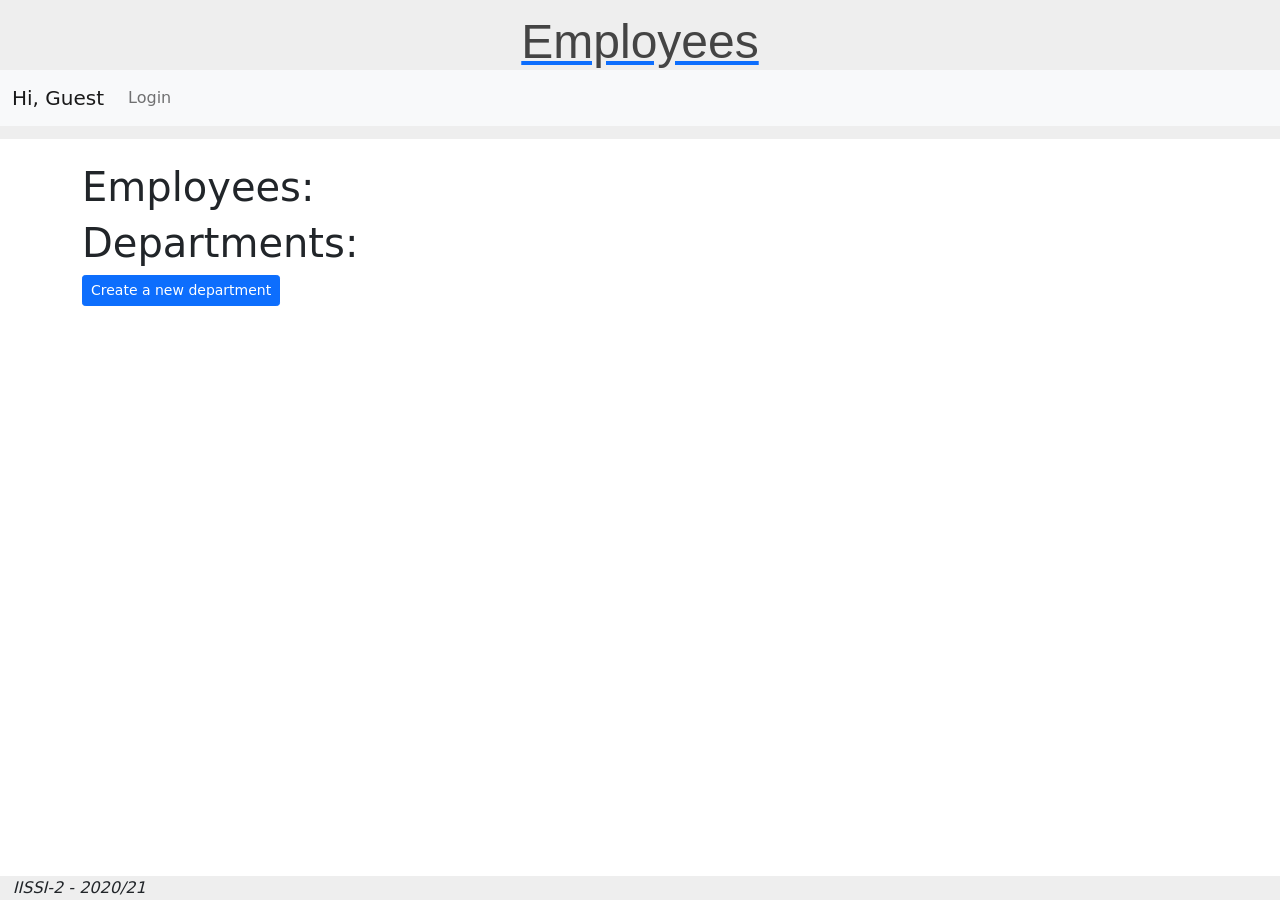
==== grades/web/index.html @ 415ca524 "Corrección nombre de populate_db2.sql" ====
<!doctype HTML>
<html>

<head>
    <meta charset="utf-8">
    <meta name="viewport" content="width=device-width, initial-scale=1, shrink-to-fit=no">
    <link rel="icon" href="images/favicon.ico">

    <link rel="stylesheet" href="css/bootstrap.min.css">
    <link rel="stylesheet" href="css/font-awesome.min.css">
    <link rel="stylesheet" href="css/style.css">

    <script src="js/libs/bootstrap.min.js"></script>
    <script src="js/libs/axios.min.js"></script>
    <script src="js/utils/include.js"></script>

    <title>Sample project</title>
</head>

<body>
    <div id="page-header"></div>

    <div class="container">
        <div class="row" id="errors"></div>

        <h1>Employees:</h1>
        <div id="employees"></div>

        <h1>Departments:</h1>
        <a id="new-dpmt-button" class="btn btn-primary btn-sm" href="create_department.html">Create a new department</a>
        <div id="departments"></div>
        
    </div>

    <div id="page-footer"></div>

    <script>
        include("header.html", "#page-header");
        include("footer.html", "#page-footer");
    </script>

    <script type="module" src="js/header.js"></script>
    <script type="module" src="js/index.js"></script>

</body>

</html>
---- grades/web/css/style.css ----
.clickable {
    cursor: pointer;
}

div.title-block {
    text-align: center;
    padding-top: 1%;
    padding-bottom: 1%;
    background-color: #eeeeee;
}

.dept-group {
    font-size: 150%;
}

.dept-group .badge {
    margin-left: 5px;
}

#title {
    font-size: 300%;
    text-decoration: none;
    color: #444444;
    font-family: sans-serif;
    margin-bottom: 0;
}

#subtitle {
    font-size: 120%;
    font-style: italic;
    color: #555555;
    font-family: monospace;
    color: #222222;
}

footer {
    background-color: #eee;
}

span.footer-text {
    margin-left: 1%;
    margin-bottom: 2%;
    font-style: italic;
}
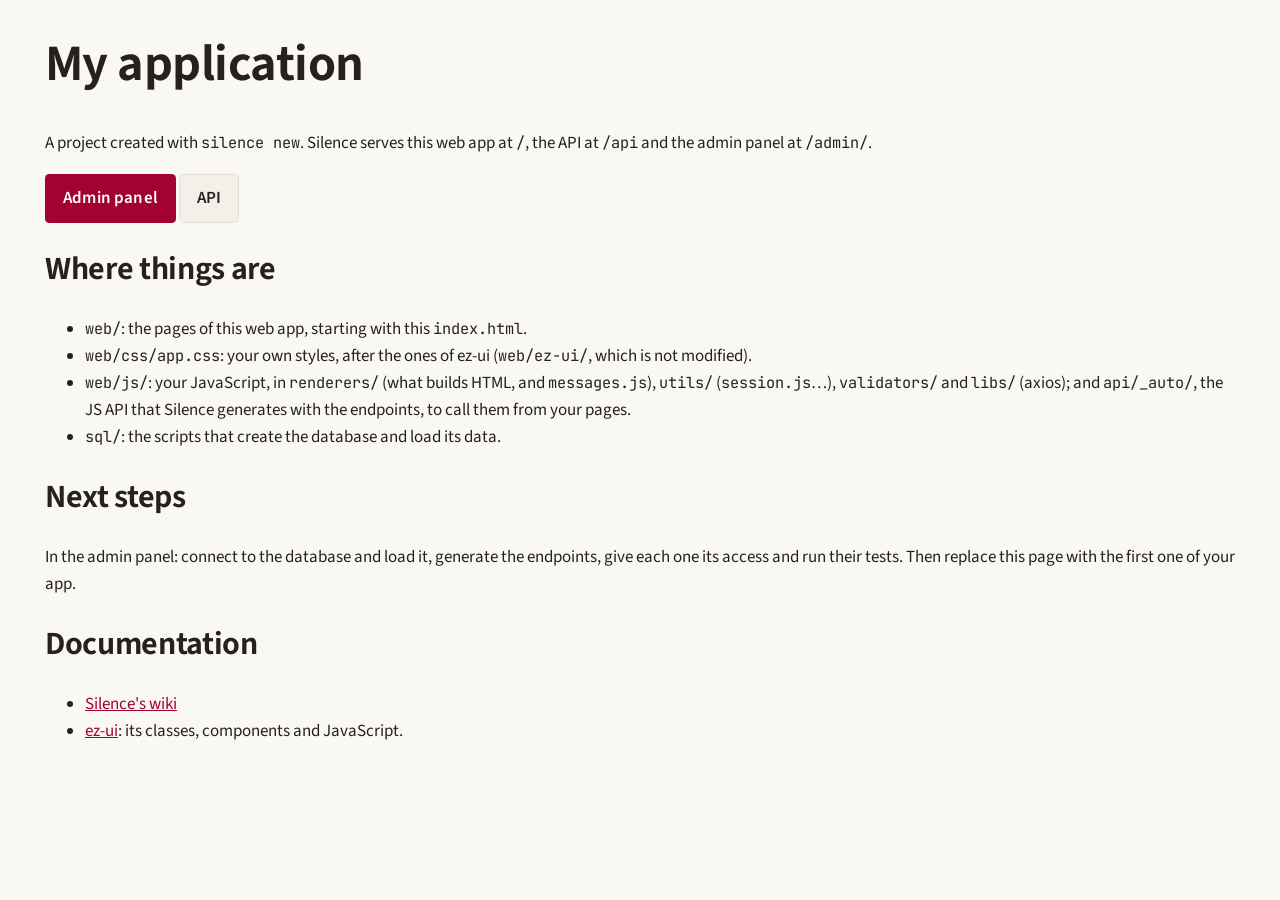
==== commit 7c5448bd: "L6: proyecto configurado" ====
--- a/grades/web/index.html
+++ b/grades/web/index.html
@@ -1,47 +1,44 @@
-<!doctype HTML>
-<html>
+<!doctype html>
+<html lang="en">
+<head>
+  <meta charset="utf-8">
+  <meta name="viewport" content="width=device-width, initial-scale=1">
+  <title>My application</title>
+  <link rel="icon" href="images/favicon.svg" type="image/svg+xml">
+  <link rel="stylesheet" href="ez-ui/css/ez-ui.css">
+  <link rel="stylesheet" href="css/app.css">
+</head>
+<body>
+  <main class="ez-container">
+    <h1>My application</h1>
+    <p>A project created with <code>silence new</code>. Silence serves this web app at <code>/</code>, the
+      API at <code>/api</code> and the admin panel at <code>/admin/</code>.</p>
+    <p>
+      <a class="ez-button" href="/admin/">Admin panel</a>
+      <a class="ez-button ez-button--secondary" href="/api">API</a>
+    </p>
 
-<head>
-    <meta charset="utf-8">
-    <meta name="viewport" content="width=device-width, initial-scale=1, shrink-to-fit=no">
-    <link rel="icon" href="images/favicon.ico">
+    <h2>Where things are</h2>
+    <ul>
+      <li><code>web/</code>: the pages of this web app, starting with this <code>index.html</code>.</li>
+      <li><code>web/css/app.css</code>: your own styles, after the ones of ez-ui (<code>web/ez-ui/</code>,
+        which is not modified).</li>
+      <li><code>web/js/</code>: your JavaScript, in <code>renderers/</code> (what builds HTML, and
+        <code>messages.js</code>), <code>utils/</code> (<code>session.js</code>…), <code>validators/</code> and
+        <code>libs/</code> (axios); and <code>api/_auto/</code>, the JS API that Silence generates with the
+        endpoints, to call them from your pages.</li>
+      <li><code>sql/</code>: the scripts that create the database and load its data.</li>
+    </ul>
 
-    <link rel="stylesheet" href="css/bootstrap.min.css">
-    <link rel="stylesheet" href="css/font-awesome.min.css">
-    <link rel="stylesheet" href="css/style.css">
+    <h2>Next steps</h2>
+    <p>In the admin panel: connect to the database and load it, generate the endpoints, give each one its
+      access and run their tests. Then replace this page with the first one of your app.</p>
 
-    <script src="js/libs/bootstrap.min.js"></script>
-    <script src="js/libs/axios.min.js"></script>
-    <script src="js/utils/include.js"></script>
-
-    <title>Sample project</title>
-</head>
-
-<body>
-    <div id="page-header"></div>
-
-    <div class="container">
-        <div class="row" id="errors"></div>
-
-        <h1>Employees:</h1>
-        <div id="employees"></div>
-
-        <h1>Departments:</h1>
-        <a id="new-dpmt-button" class="btn btn-primary btn-sm" href="create_department.html">Create a new department</a>
-        <div id="departments"></div>
-        
-    </div>
-
-    <div id="page-footer"></div>
-
-    <script>
-        include("header.html", "#page-header");
-        include("footer.html", "#page-footer");
-    </script>
-
-    <script type="module" src="js/header.js"></script>
-    <script type="module" src="js/index.js"></script>
-
+    <h2>Documentation</h2>
+    <ul>
+      <li><a href="https://github.com/DEAL-US/Silence/wiki">Silence's wiki</a></li>
+      <li><a href="https://iissi-us.github.io/ez-ui/en/">ez-ui</a>: its classes, components and JavaScript.</li>
+    </ul>
+  </main>
 </body>
-
 </html>
--- a/grades/web/ez-ui/css/ez-ui.css
+++ b/grades/web/ez-ui/css/ez-ui.css
@@ -0,0 +1,10 @@
+/* ez-ui — CSS nativo, sin dependencias ni compilación. */
+/* Primero las variables, después la base y finalmente los componentes.
+   En reglas de igual prioridad y especificidad, prevalece la escrita después. */
+@import url("./fonts.css");
+@import url("./tokens.css");
+@import url("./base.css");
+@import url("./layout.css");
+@import url("./components.css");
+@import url("./forms.css");
+@import url("./interactive.css");
--- a/grades/web/css/app.css
+++ b/grades/web/css/app.css
@@ -0,0 +1 @@
+/* Estilos propios de la aplicación: después de ez-ui, con sus variables y el prefijo app-. */
